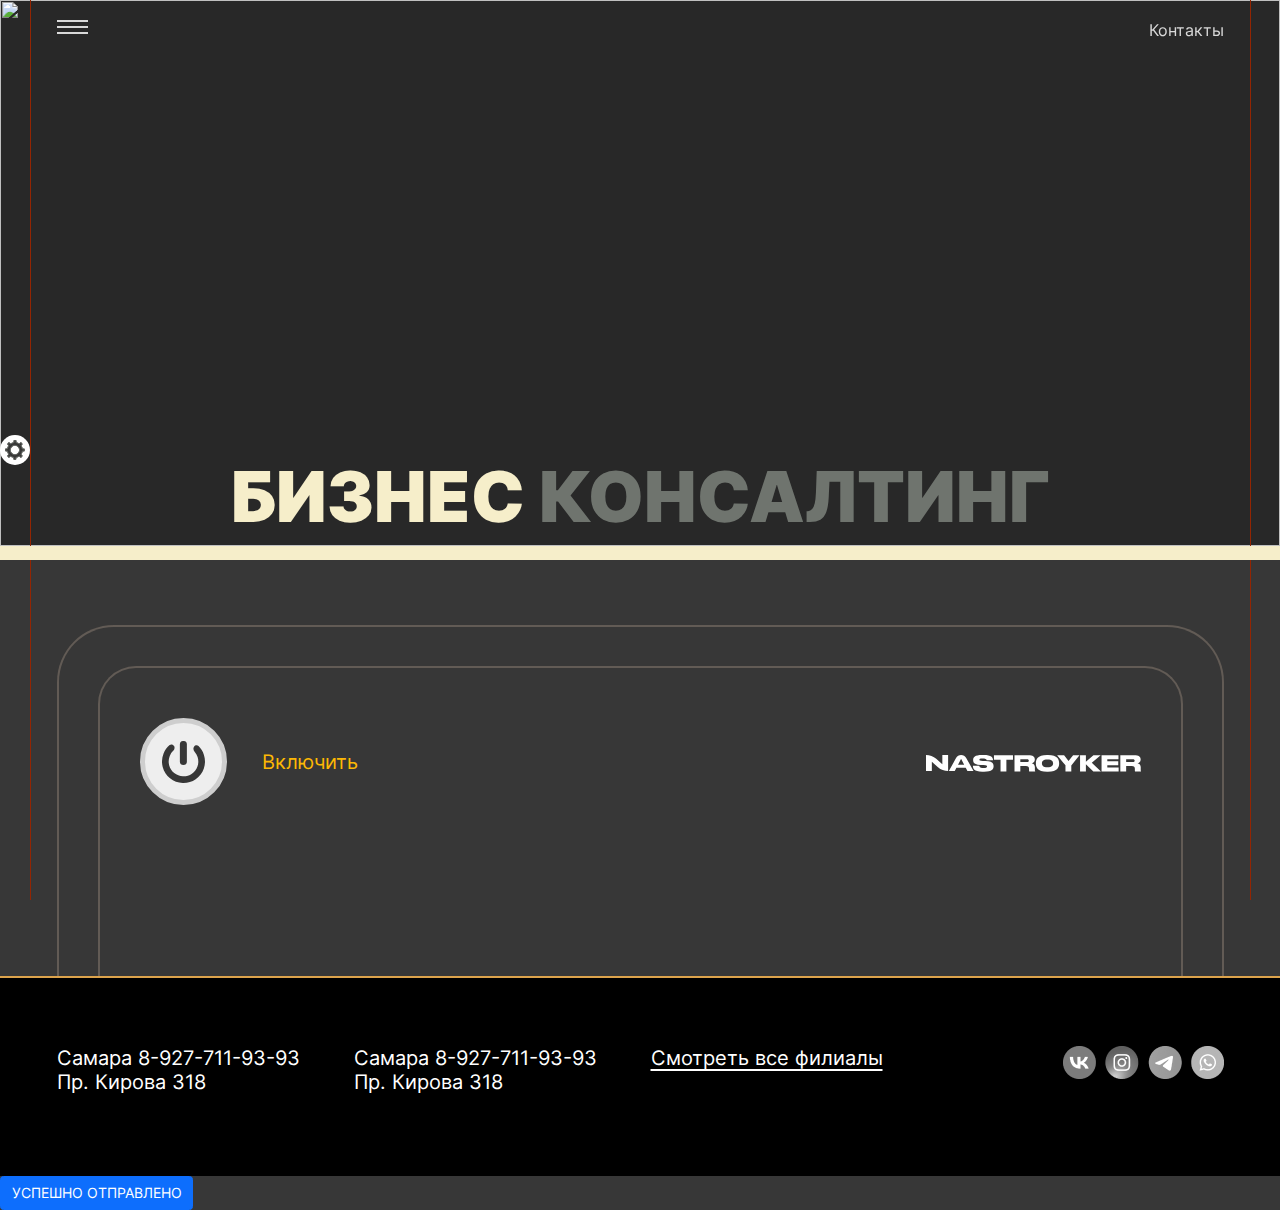
==== buisiness-consulting.html @ 57de43c5 "Add files via upload" ====
<!DOCTYPE html>
<html lang="en">
<head>
    <title>Настройкер - Бизнес консалтинг</title>
    <!-- <link rel="icon" type="image/x-icon" href="favicon.ico"> -->
    <meta charset="UTF-8">
    <meta http-equiv="X-UA-Compatible" content="ie=edge">
    <meta name="viewport" content="width=device-width, initial-scale=1.0, maximum-scale=1.0, user-scalable=0">
    <link href="css/lib/bootstrap.min.css" rel="stylesheet" integrity="sha384-EVSTQN3/azprG1Anm3QDgpJLIm9Nao0Yz1ztcQTwFspd3yD65VohhpuuCOmLASjC" crossorigin="anonymous">
    <link rel="stylesheet" href="css/main.css">
</head>
<body>


    <div id="wrapper">
        <header class="header">
            <div class="container">
                <div class="row">
                    <div class="col-6">
                        <div id="burger-btn">
                            <span></span>
                        </div>
                        <div class="burger-menu">
                            <ul>
                                <li><a href="#">Пункт 1</a></li>
                                <li><a href="#">Пункт 2</a></li>
                                <li><a href="#">Пункт 3</a></li>
                            </ul>
                        </div>
                    </div>
                    <div class="col-6">
                        <div class="overlay"></div>
                        <ul class="nav-menu">
                            <button class="btn close-menu" ><img src="img/icons/menu-close-icon.svg" alt=""></button>
                            <li><a href="#">Контакты</a></li>
                        </ul>
                    </div>
                </div>
            </div>
        </header>

        <main>

             <!-- INTERNET MARKETING -->
            <section class="sc-banner">

                <div class="banner-bg">
                    <img src="img/banner-images/bn-img-11.svg" alt="">
                </div>

                <div class="banner-title text-center">
                    <div class="container">
                        <img style="width: 27.5vw;" src="img/banner-images/bn-img-1-orange.svg" alt="">
                        <h1>БИЗНЕС <span>КОНСАЛТИНГ</span></h1>
                    </div>
                </div>
                
            </section>


        </main>

        <!-- main form  -->
        <section class="sc-main-form">
            <div class="container">
                <div class="row">
                    <div class="col-12">
                        <div class="form-box">
                            <div class="form-content">
                                <form action="" class="form-group">
                                    <div class="button-group">
                                        <button type="button" class="changingBtn active-submit" data-text="Включить" ><img src="img/icons/on-icon.svg" alt=""></button>
                                        <button class="changingBtn submit" >
                                            <img src="img/icons/ar-top-icon.svg" alt="">
                                            <span>отправить</span>
                                        </button>
                                    </div>
                                    <div class="fields">
                                        <div class="field-box">
                                            <input type="tel" class="tel__field" placeholder="Телефон контакта" required>
                                            <span class="field-error__text">Неправильно заполнено поле</span>
                                        </div>
                                        <div class="field-box">
                                            <input type="text" placeholder="Имя контакта" required>
                                        </div>
                                    </div>
                                    <div class="logo"><img src="img/logo.svg" alt=""></div>
                                </form>
                            </div>
                        </div>
                    </div>
                </div>
            </div>
        </section>

          <!-- footer  -->
          <footer class="footer">
            <div class="container">
                <div class="row">
                    <div class="col-lg-3 col-md-6">
                        <p>Самара <a href="tel:89277119393">8-927-711-93-93</a><br>
                            Пр. Кирова 318</p>
                    </div>
                    <div class="col-lg-3 col-md-6">
                        <p>Самара <a href="tel:89277119393">8-927-711-93-93</a><br>
                            Пр. Кирова 318</p>
                    </div>
                    <div class="col-lg-3 col-md-6 mt-mob">
                        <p><a class="tdu" href="#">Смотреть все филиалы</a></p>
                    </div>
                    <div class="col-lg-3 col-md-6">
                        <div class="social">
                            <a href="#"><img src="img/icons/vk.png" alt=""></a>
                            <a href="#"><img src="img/icons/insta.png" alt=""></a>
                            <a href="#"><img src="img/icons/tg.png" alt=""></a>
                            <a href="#"><img src="img/icons/whatsapp.png" alt=""></a>
                        </div>
                    </div>
                </div>
            </div>
        </footer>
        
    </div>
  
    <!-- modal  -->
    <button type="button" class="btn btn-primary" data-bs-toggle="modal" data-bs-target="#formSendModal">
        УСПЕШНО ОТПРАВЛЕНО
    </button>
    
    <!-- Modal -->
    <div class="modal form-send_modal fade" id="formSendModal" tabindex="-1" aria-labelledby="formSendModalLabel" aria-hidden="true">
        <div class="modal-dialog">
            <div class="modal-content">
                <button type="button" class="btn-close" data-bs-dismiss="modal" aria-label="Close"></button>
                <div class="send-modal-box">
                    <h3>Заявка успешно отправлена</h3>
                    <p class="fz-bigger">В скором времени наш менеджер свяжется с вами по указанному номеру телефона.</p>
                </div>
            </div>
        </div>
    </div>
    <!-- --- modal ---   -->

    <div id="helper">

        <div class="toggle-helper"></div>
    </div>

    <script src="https://code.jquery.com/jquery-3.3.1.js" integrity="sha256-2Kok7MbOyxpgUVvAk/HJ2jigOSYS2auK4Pfzbm7uH60="  crossorigin="anonymous"></script>
    <script src="js/lib/bootstrap.min.js" integrity="sha384-cVKIPhGWiC2Al4u+LWgxfKTRIcfu0JTxR+EQDz/bgldoEyl4H0zUF0QKbrJ0EcQF" crossorigin="anonymous"></script>
    <script src="js/lib/jquery.inputmask.min.js"></script>
    <script src="js/script.js"></script>
</body>
</html>
---- css/main.css ----
/* Inter-Black */
@font-face {
  font-family: "Inter";
  src: url("../../font/Inter/Inter-Black.ttf") format("truetype");
  font-weight: 900;
  font-style: normal;
}
/* Inter-Bold */
@font-face {
  font-family: "Inter";
  src: url("../../font/Inter/Inter-Bold.ttf") format("truetype");
  font-weight: 700;
  font-style: normal;
}
/* Inter-SemiBold */
@font-face {
  font-family: "Inter";
  src: url("../../font/Inter/Inter-SemiBold.ttf") format("truetype");
  font-weight: 600;
  font-style: normal;
}
/* Inter-Regular */
@font-face {
  font-family: "Inter";
  src: url("../../font/Inter/Inter-Regular.ttf") format("truetype");
  font-weight: 400;
  font-style: normal;
}
/* Montserrat-Regular */
@font-face {
  font-family: "Montserrat-Regular";
  src: url("../../font/Montserrat/Montserrat-Regular.ttf") format("truetype");
  font-weight: normal;
  font-style: normal;
}
/* Montserrat-SemiBold */
@font-face {
  font-family: "Montserrat-SemiBold";
  src: url("../../font/Montserrat/Montserrat-SemiBold.ttf") format("truetype");
  font-weight: normal;
  font-style: normal;
}
/* Golos-Bold */
@font-face {
  font-family: "Golos-Bold";
  src: url("../../font/Golos/Golos-Bold.ttf") format("truetype");
  font-weight: normal;
  font-style: normal;
}
* {
  padding: 0;
  margin: 0;
  box-sizing: border-box;
}

html {
  font-size: 14px;
}

body {
  margin: 0;
  padding: 0;
  font-family: "Inter";
  background: #373737;
}

#helper {
  width: 250px;
  height: -webkit-fit-content;
  height: -moz-fit-content;
  height: fit-content;
  background-color: #fff;
  position: fixed;
  top: 0;
  left: 0;
  bottom: 0;
  margin: auto;
  z-index: 99999;
  margin-left: -250px;
  transition: 0.5s;
  padding-top: 30px;
  padding-bottom: 30px;
  padding-left: 10px;
  padding-right: 10px;
}
#helper.show {
  margin-left: 0;
}
#helper .toggle-helper {
  position: absolute;
  width: 30px;
  height: 30px;
  border-radius: 100%;
  background-color: #fff;
  right: -30px;
  top: 0;
  bottom: 0;
  margin: auto;
  background-image: url(../../img//icons//gears.svg);
  background-size: 20px 20px;
  background-repeat: no-repeat;
  background-position: center center;
  -webkit-animation: rotating 7s linear infinite;
  cursor: pointer;
}
#helper a {
  color: #fff;
  background-color: #373737;
  display: inline-block;
  padding: 5px 10px;
  text-align: center;
  text-decoration: none;
  margin: 2px 2px;
  font-size: 12px;
  display: inline-block;
  border-radius: 5px;
}
#helper a.active {
  background-color: rgb(216, 73, 68);
}

@-webkit-keyframes rotating {
  from {
    -webkit-transform: rotate(0deg);
  }
  to {
    -webkit-transform: rotate(360deg);
  }
}
h1 {
  font-weight: 900;
  font-size: 70px;
  line-height: 85px;
  color: #F6EECA;
}
h1 span {
  color: #6F746E;
}
h1.big-title {
  font-size: 200px;
  line-height: 165px;
  color: #403C39;
}

h2 {
  font-weight: 900;
  font-size: 30px;
  line-height: 36px;
  color: #F6EECA;
}

h3 {
  font-weight: 900;
  font-size: 25px;
  line-height: 30px;
  color: #DCA34C;
  margin-bottom: 20px;
}
h3.fz-smaller {
  font-size: 20px;
  line-height: 24px;
}
h3.fz-bigger {
  font-size: 30px;
  line-height: 36px;
}

h4 {
  font-weight: 900;
  font-size: 16px;
  line-height: 19px;
  margin-bottom: 15px;
  color: #F3F3F3;
}

.custom-padding {
  padding-top: 118px;
  padding-bottom: 35px;
}

p:not(.banner-subtitle) {
  color: #FFFFFF;
  font-weight: 400;
}

p:not(.stroke--text, .fz-bigger, .banner-subtitle) {
  font-size: 16px;
  line-height: 19px;
}

p.fz-bigger:not(.stroke--text) {
  font-size: 18px;
  line-height: 22px;
}

a {
  text-decoration: underline;
}
a:hover {
  text-decoration: none;
  opacity: 0.7;
}

@media (min-width: 991px) {
  .pt-desktop-100 {
    padding-top: 100px !important;
  }
}
@media (max-width: 1600px) {
  h1.big-title {
    font-size: 11.1vw;
    line-height: normal;
  }
}
@media (max-width: 1200px) {
  h1 {
    font-size: 5vw;
    line-height: normal;
  }
  h3.fz-bigger {
    font-size: 25px;
    line-height: 30px;
  }
}
@media (max-width: 991px) {
  h3.fz-bigger {
    font-size: 20px;
    line-height: 24px;
  }
}
@media (max-width: 767px) {
  h2 {
    margin-bottom: 50px;
  }
  h4 {
    font-weight: 700;
  }
  .custom-padding {
    padding-top: 10px;
    padding-bottom: 25px;
  }
}
.stroke--text {
  width: 100%;
  margin-bottom: 0;
  text-align: center;
  font-family: "Golos-Bold";
  letter-spacing: -6px;
  font-size: 180px;
  color: #282828;
  position: relative;
  -webkit-text-stroke: 3px #6d655f;
  line-height: 86%;
  display: flex;
  justify-content: center;
}
.stroke--text.fz-bigger {
  font-size: 209.5px;
}
.stroke--text.behind__img {
  margin-bottom: -3.5%;
}
.stroke--text span {
  opacity: 0;
  -webkit-animation: shine 5s;
          animation: shine 5s;
  -webkit-animation-fill-mode: forwards;
          animation-fill-mode: forwards;
}

@-webkit-keyframes shine {
  0% {
    opacity: 1;
  }
  5% {
    opacity: 0;
  }
  10% {
    opacity: 1;
  }
  15% {
    opacity: 0;
  }
  100% {
    opacity: 1;
  }
}

@keyframes shine {
  0% {
    opacity: 1;
  }
  5% {
    opacity: 0;
  }
  10% {
    opacity: 1;
  }
  15% {
    opacity: 0;
  }
  100% {
    opacity: 1;
  }
}
@media (max-width: 1600px) {
  .stroke--text {
    font-size: 9.55vw;
  }
  .stroke--text.fz-bigger {
    font-size: 10.9vw;
  }
}
@media (max-width: 767px) {
  .stroke--text {
    -webkit-text-stroke: 1px #6d655f;
    font-size: 12.5vw;
    letter-spacing: -1px;
  }
  .stroke--text.fz-bigger {
    font-size: 14.1vw;
  }
  .stroke--text.behind__img + .img__sticked-bottom {
    bottom: -8%;
  }
}
.gears--icons {
  display: flex;
  justify-content: center;
  width: 100%;
  padding-left: 13px;
  padding-right: 13px;
  padding-top: 30px;
  padding-bottom: 30px;
}
.gears--icons img {
  max-width: 112px;
  margin: 0 5px;
  -webkit-animation: rotating 20s linear infinite;
}
.gears--icons img:nth-child(1), .gears--icons img:nth-child(3) {
  margin-top: 34px;
  max-width: 90px;
  animation-direction: reverse;
}

@-webkit-keyframes rotating {
  from {
    -webkit-transform: rotate(0deg);
  }
  to {
    -webkit-transform: rotate(360deg);
  }
}
@media (max-width: 767px) {
  .gears--icons img {
    margin: 0 4px;
    max-width: 92px;
  }
  .gears--icons img:nth-child(1), .gears--icons img:nth-child(3) {
    max-width: 74px;
  }
}
.primary--btn {
  display: inline-block;
  font-weight: 400;
  font-size: 20px;
  line-height: 24px;
  text-align: center;
  border: none;
  outline: none;
  box-shadow: none;
  color: #000000;
  background: #6F746E;
  border-radius: 5px;
  padding: 13px 26px;
  text-decoration: none;
  transition: 0.2s;
  margin-top: 20px;
}
.primary--btn:hover {
  background: #D6C9AE;
  color: #000000;
  opacity: 1;
}

.secondary--btn {
  display: inline-block;
  font-weight: 400;
  font-size: 20px;
  line-height: 24px;
  text-align: center;
  border: none;
  outline: none;
  box-shadow: none;
  color: #000000;
  background: #DCA34C;
  border-radius: 5px;
  padding: 13px 26px;
  text-decoration: none;
  transition: 0.2s;
}
.secondary--btn:hover {
  opacity: 0.7;
  color: #000000;
}

.progress--box {
  max-width: 220px;
}
.progress--box .progress--bar {
  margin-left: auto;
  margin-right: auto;
  transition: 0.5s;
}
.progress--box .progress-text {
  margin-top: 38px;
}
.progress--box .progress-text h4 {
  font-size: 18px;
  line-height: 22px;
}
.progress--box.box-bigger {
  max-width: 860px;
  width: 100%;
  display: flex;
  align-items: center;
}
.progress--box.box-bigger .progress--bar {
  flex-shrink: 0;
  margin-right: 85px;
  margin-left: 0;
}
.progress--box.box-bigger .progress-text {
  margin-top: 0;
}

@media (max-width: 991px) {
  .progress--box.box-bigger .progress--bar {
    margin-right: 54px;
  }
}
@media (max-width: 767px) {
  .progress--box {
    margin: 20px auto;
    text-align: center;
  }
  .progress--box .progress-text {
    margin-top: 30px;
  }
  .progress--box.box-bigger {
    flex-wrap: wrap;
    justify-content: center;
    margin-bottom: 0;
  }
  .progress--box.box-bigger .progress--bar {
    margin-right: 0;
  }
  .progress--box.box-bigger p {
    margin-bottom: 0;
  }
  .progress--box.box-bigger .progress-text {
    margin-top: 30px;
  }
}
.progress--bar {
  position: relative;
  display: flex;
  align-items: center;
  justify-content: center;
  width: 169px;
  height: 169px;
  border-radius: 50%;
}
.progress--bar .bar-content {
  position: relative;
  display: flex;
  align-items: center;
  justify-content: center;
  flex-direction: column;
  width: calc(100% - 50px);
  height: calc(100% - 50px);
  border-radius: 50%;
  background-color: #292929;
}
.progress--bar .bar-content::after {
  position: absolute;
  content: "";
  width: calc(100% + 44px);
  height: calc(100% + 44px);
  border-radius: 100%;
  border: 1px solid #D9D9D9;
  background-color: #373737;
}
.progress--bar .bar-content::before {
  position: absolute;
  content: "";
  width: calc(100% + 18px);
  height: calc(100% + 18px);
  border-radius: 100%;
  border: 1px solid #D9D9D9;
  background-color: #373737;
  z-index: 1;
}
.progress--bar .number {
  margin-bottom: 0;
  display: flex;
}
.progress--bar .number span {
  font-weight: 400;
  font-size: 30px;
  line-height: 36px;
  color: #DCA34C;
  z-index: 1;
  position: relative;
}
.progress--bar .svg {
  position: absolute;
  width: 100%;
  height: 100%;
  fill: #373737;
  transform: rotate(-90deg);
}
.progress--bar .circle {
  stroke: #D9D9D9;
  stroke-width: 18px;
  stroke-dasharray: 454;
  stroke-dashoffset: 454;
  -webkit-animation-duration: 2s;
          animation-duration: 2s;
  -webkit-animation-timing-function: linear;
          animation-timing-function: linear;
  -webkit-animation-fill-mode: forwards;
          animation-fill-mode: forwards;
  transition: 2s stroke-dashoffset;
}

.custom--section {
  padding-top: 20px;
  padding-bottom: 20px;
}
.custom--section h3 {
  margin-bottom: 15px;
}
.custom--section .inner-space {
  width: 100%;
  display: inline-block;
  height: 35px;
}

@media (max-width: 767px) {
  .custom--section .inner-space {
    height: 15px;
  }
}
.accordion--item {
  width: 100%;
}
.accordion--item .collapsing {
  transition-duration: 1s;
  transition-timing-function: ease;
}
.accordion--item .accordion-toggler {
  position: relative;
  transition: 0.5s;
}
.accordion--item .accordion-toggler:before {
  content: "";
  position: absolute;
  bottom: -2px;
  right: 0;
  left: 0;
  width: 0;
  margin: auto;
  height: 2px;
  background-color: #6F746E;
  transition-duration: 1.5s;
}
.accordion--item .accordion-toggler.collapsed:before {
  width: 100%;
}
.accordion--item .accordion-toggler.collapsed .toggler-icon {
  transform: rotate(0deg);
}
.accordion--item .accordion-toggler.collapsed .toggler-icon:before, .accordion--item .accordion-toggler.collapsed .toggler-icon::after {
  background: rgb(111, 116, 110);
}
.accordion--item .toggler-icon {
  position: absolute;
  width: 52px;
  height: 52px;
  transform: rotate(45deg);
  transition: 0.5s;
}
.accordion--item .toggler-icon:before {
  content: "";
  position: absolute;
  right: 0;
  top: 26px;
  width: 100%;
  height: 1px;
  background: rgb(111, 116, 110);
}
.accordion--item .toggler-icon::after {
  content: "";
  position: absolute;
  right: 26px;
  top: 0px;
  height: 100%;
  width: 1px;
  background: rgb(111, 116, 110);
}
.accordion--item .toggler-icon.top-left {
  left: 0;
}
.accordion--item .toggler-icon.top-right {
  right: 0;
}
.accordion--item .toggler-icon.top-right:before, .accordion--item .toggler-icon.top-right::after {
  background: rgb(220, 163, 76);
}
.accordion--item .toggler-icon.top-left, .accordion--item .toggler-icon.top-right {
  margin-top: 22px;
}
.accordion--item .toggler-icon.bottom-right {
  right: 29px;
  bottom: 40px;
}
.accordion--item .toggler-icon.bottom-right:before, .accordion--item .toggler-icon.bottom-right::after {
  background: rgb(220, 163, 76);
}
.accordion--item .accordion-content {
  min-height: 250px;
  border: 2px solid #6F746E;
  border-radius: 57px;
  padding: 50px 100px 110px 100px;
  overflow: hidden;
  position: relative;
  margin-bottom: 30px;
}
.accordion--item .accordion-heading {
  display: flex;
  width: 100%;
  justify-content: space-between;
  flex-wrap: wrap;
  align-items: center;
  padding: 30px 100px;
}
.accordion--item .accordion-heading h3 {
  padding-right: 20px;
}
.accordion--item .accordion-heading h3,
.accordion--item .accordion-heading p {
  margin-bottom: 0;
}
.accordion--item .custom--section .container {
  padding-left: 0;
  padding-right: 0;
}
.accordion--item .full-width-border {
  position: relative;
  margin-bottom: 30px;
}
.accordion--item .full-width-border:before {
  content: "";
  position: absolute;
  bottom: 0;
  left: 0;
  width: calc(100% + 182px);
  margin-left: -91px;
  height: 2px;
  background-color: #6F746E;
}
.accordion--item .full-parent-width {
  width: calc(100% + 188px);
  margin-left: -94px;
  max-width: initial;
}
.accordion--item .collapse {
  position: relative;
}

@media (max-width: 991px) {
  .accordion--item .accordion-heading {
    padding-top: 26px;
    padding-bottom: 26px;
    padding-left: 0;
    padding-right: 50px;
  }
  .accordion--item .accordion-heading h3 {
    margin-bottom: 0px;
  }
  .accordion--item .accordion-heading p {
    width: 100%;
    margin-top: 20px;
  }
  .accordion--item .toggler-icon {
    width: 24px;
    height: 24px;
  }
  .accordion--item .toggler-icon:before {
    top: 11px;
    height: 2px;
    background: rgb(111, 116, 110) !important;
  }
  .accordion--item .toggler-icon::after {
    width: 2px;
    right: 11px;
    background: rgb(111, 116, 110) !important;
  }
  .accordion--item .toggler-icon.top-left {
    display: none;
  }
  .accordion--item .toggler-icon.top-right {
    margin-top: 27px;
  }
  .accordion--item .accordion-toggler.collapsed {
    border-width: 1px;
  }
  .accordion--item .accordion-content {
    padding: 0px 50px 65px 50px;
  }
  .accordion--item .full-parent-width {
    width: calc(100% + 90px);
    margin-left: -45px;
  }
  .accordion--item .full-width-border:before {
    width: calc(100% + 83px);
    margin-left: -41px;
  }
}
@media (max-width: 767px) {
  .accordion--item .accordion-content {
    min-height: 150px;
    padding: 0px 0px 35px 0px;
    border: none;
    border-bottom: 1px solid #6F746E;
    border-radius: 0px;
  }
  .accordion--item .full-parent-width {
    width: 100%;
    margin-left: 0;
  }
  .accordion--item .full-width-border:before {
    display: none;
  }
  .accordion--item .toggler-icon.bottom-right {
    right: 0;
    bottom: 20px;
  }
}
.small--form {
  display: flex;
  width: 100%;
  align-items: center;
  padding-top: 20px;
}
.small--form .fields {
  flex-shrink: 0;
  position: relative;
}
.small--form .fields input {
  max-width: 275px;
  width: calc(100% - 20px);
  height: 50px;
  background: #888888;
  border: 1px solid #6F746E;
  border-radius: 5px;
  padding-left: 30px;
  padding-right: 20px;
  font-weight: 400;
  font-size: 20px;
  line-height: 24px;
  outline: none;
  color: #000000;
}
.small--form .fields input::-moz-placeholder {
  color: #000;
}
.small--form .fields input:-ms-input-placeholder {
  color: #000;
}
.small--form .fields input::placeholder {
  color: #000;
}
.small--form .fields .tel__field.field_error {
  border: 1px solid #932502;
  background: #373737;
  color: #fff;
}
.small--form .fields .tel__field.field_error + .field-error__text {
  display: inline-block;
}
.small--form .fields .tel__field.field_error::-moz-placeholder {
  color: #fff;
}
.small--form .fields .tel__field.field_error:-ms-input-placeholder {
  color: #fff;
}
.small--form .fields .tel__field.field_error::placeholder {
  color: #fff;
}
.small--form .fields .field-error__text {
  font-weight: 400;
  font-size: 9px;
  line-height: 11px;
  color: #932502;
  width: 100%;
  display: none;
  padding-left: 20px;
  position: absolute;
  bottom: -15px;
  left: 0;
}
.small--form .fields, .small--form .secondary--btn {
  margin: 10px 0;
}
.small--form .submit:disabled {
  background: #FFFFFF;
  color: #3E3E3E;
}
.small--form .secondary--btn {
  min-width: 200px;
}

@media (max-width: 1200px) {
  .small--form .secondary--btn {
    min-width: auto;
  }
}
@media (max-width: 767px) {
  .small--form {
    flex-wrap: wrap;
  }
  .small--form .fields {
    width: 100%;
  }
  .small--form .fields input {
    width: 100%;
    max-width: 100%;
  }
  .small--form .fields .tel__field.field_error + .field-error__text {
    position: relative;
    bottom: 0;
  }
  .small--form .secondary--btn {
    width: 100%;
  }
}
.graphic--img {
  display: inline-block;
  width: 100%;
}
.graphic--img img {
  width: 100%;
}

@media (max-width: 767px) {
  .graphic--img {
    overflow-x: auto;
  }
  .graphic--img .img-box {
    width: 760px;
  }
  .graphic--img img {
    width: 100%;
  }
}
.custom--bordered {
  border: 2px solid #6F746E;
  border-radius: 57px;
}

@media (max-width: 767px) {
  .custom--bordered {
    border: none;
    border-radius: 0px;
  }
}
.custom--pad {
  padding: 50px 100px 56px 100px;
}

@media (max-width: 991px) {
  .custom--pad {
    padding: 44px 50px 34px 50px;
  }
}
@media (max-width: 767px) {
  .custom--pad {
    padding: 0px 0px 15px 0px;
  }
}
#wrapper {
  position: relative;
}
#wrapper:before, #wrapper::after {
  content: "";
  position: fixed;
  top: 0;
  left: 0;
  right: 0;
  margin: auto;
  height: 100%;
  width: 1px;
  background-color: #932502;
  z-index: 1;
}
#wrapper:before {
  left: -1349px;
}
#wrapper::after {
  right: -1349px;
}

.header {
  height: 60px;
  position: fixed;
  z-index: 999;
  top: 0;
  left: 0;
  width: 100%;
  display: flex;
  align-items: center;
  transition: 0.2s;
}
.header .btn-burger {
  box-shadow: none;
  padding: 0;
}
.header.onsc {
  background: #282828;
  box-shadow: 0px 0px 15px rgba(40, 40, 40, 0.884);
}

.nav-menu {
  justify-content: flex-end;
  margin-bottom: 0;
  padding-left: 0;
  height: 100%;
  display: flex;
  list-style: none;
  align-items: center;
}
.nav-menu li {
  margin-left: 25px;
}
.nav-menu a {
  font-weight: 400;
  font-size: 16px;
  line-height: 19px;
  color: #D9D9D9;
  text-decoration: none;
}

.form-send_modal .modal-dialog {
  max-width: 900px;
}
.form-send_modal .modal-content {
  background: #373737;
  border: 2px solid #DCA34C;
  border-radius: 40px;
  padding: 77px 120px;
}
.form-send_modal .send-modal-box {
  display: inline-block;
  width: 100%;
  max-width: 360px;
}
.form-send_modal .send-modal-box h3 {
  text-transform: uppercase;
}
.form-send_modal .btn-close {
  position: absolute;
  top: 20px;
  right: 20px;
  background: none;
  position: absolute;
  width: 30px;
  height: 30px;
  transform: rotate(45deg);
  transition: 0.5s;
  opacity: 1;
}
.form-send_modal .btn-close:before {
  content: "";
  position: absolute;
  right: 0;
  top: 15px;
  width: 100%;
  height: 1px;
  background: rgb(220, 163, 76);
}
.form-send_modal .btn-close::after {
  content: "";
  position: absolute;
  right: 18px;
  top: -3px;
  height: 100%;
  width: 1px;
  background: rgb(220, 163, 76);
}

.overlay.open {
  display: block;
  position: fixed;
  z-index: 9998;
  background: #000;
  opacity: 0.5;
  top: 0;
  left: 0;
  width: 100%;
  height: 100%;
}

.burger-menu {
  display: block;
  position: fixed;
  width: 320px;
  max-width: 85%;
  height: 100%;
  top: 0;
  left: 0;
  bottom: 0;
  z-index: 9999;
  overflow: auto;
  visibility: hidden;
  opacity: 0;
  padding: 25px 18px;
  margin: 0;
  -webkit-overflow-scrolling: touch;
  background: #282828;
  transform: translateX(-100%);
  transition: all 0.5s ease;
  padding-top: 50px;
}
.burger-menu.show {
  visibility: visible;
  opacity: 1;
  transform: translateX(0);
  box-shadow: 0 15px 30px 0 rgba(0, 0, 0, 0.75);
}
.burger-menu ul {
  margin-bottom: 0;
  list-style: none;
}
.burger-menu ul li {
  width: 100%;
  padding: 10px 0;
}
.burger-menu ul a {
  color: #FFFFFF;
  text-decoration: none;
  font-weight: 400;
}

.close-menu {
  display: block;
}

#burger-btn {
  z-index: 999;
  cursor: pointer;
  height: 14px;
  width: 31px;
  overflow: visible;
  position: relative;
  z-index: 2;
}
#burger-btn span,
#burger-btn span:before,
#burger-btn span:after {
  content: "";
  background: #D9D9D9;
  display: block;
  height: 2px;
  opacity: 1;
  position: absolute;
  transition: 0.3s ease-in-out;
}
#burger-btn span:before {
  left: 0px;
  top: 6px;
  width: 31px;
}
#burger-btn span {
  right: 0px;
  top: 0;
  width: 31px;
}
#burger-btn span:after {
  left: 0px;
  top: 12px;
  width: 31px;
}
#burger-btn.close span:before {
  top: 0px;
  transform: rotate(90deg);
  width: 31px;
}
#burger-btn.close span {
  transform: rotate(-45deg);
  top: 4px;
  width: 31px;
}
#burger-btn.close span:after {
  top: 0px;
  left: 0;
  transform: rotate(90deg);
  opacity: 0;
  width: 0;
}

.close-menu {
  display: none;
  position: absolute;
  top: 10px;
  right: 10px;
  color: #000;
  padding: 0;
  box-shadow: none;
  max-width: 40px;
}
.close-menu img {
  max-width: 100%;
}

.sc-banner {
  background: #282828;
  border-bottom: 14px solid #F6EECA;
  min-height: 560px;
  display: flex;
  flex-wrap: wrap;
  padding-top: 75px;
  position: relative;
  overflow: hidden;
  z-index: 2;
}
.sc-banner p:not(.banner-subtitle, .stroke--text) {
  margin-top: 40px;
  text-align: left;
}
.sc-banner:before, .sc-banner::after {
  content: "";
  position: absolute;
  top: 0;
  left: 0;
  right: 0;
  margin: auto;
  height: 100%;
  width: 1px;
  background-color: #932502;
  z-index: 1;
}
.sc-banner:before {
  left: -1349px;
}
.sc-banner::after {
  right: -1349px;
}

.banner-box {
  text-align: center;
  width: 100%;
  margin-bottom: 20px;
  position: relative;
  z-index: 1;
}
.banner-box.square-frame {
  padding-top: 40px;
  padding-bottom: 40px;
  min-height: 356px;
  display: flex;
  flex-wrap: wrap;
  align-content: center;
  align-items: center;
}
.banner-box.square-frame:before {
  content: "";
  position: absolute;
  top: 0;
  left: 0;
  right: 0;
  margin: auto;
  max-width: 700px;
  width: 100%;
  border-radius: 22px;
  border: solid 3px #625B55;
  height: 100%;
  z-index: -1;
}
.banner-box.square-frame::after {
  content: "";
  position: absolute;
  top: 15px;
  left: 0;
  right: 0;
  margin: auto;
  display: inline-block;
  max-width: 670px;
  width: calc(100% - 30px);
  border-radius: 12px;
  border: solid 3px #625B55;
  height: calc(100% - 30px);
  z-index: -1;
}

.banner-title {
  display: flex;
  width: 100%;
  align-self: flex-end;
  text-transform: capitalize;
  position: relative;
  z-index: 2;
}
.banner-title.text-center {
  justify-content: center;
}
.banner-title.team-title h3 {
  font-size: 50px;
  line-height: 61px;
  margin-bottom: 0;
  margin-top: 10px;
}
.banner-title.team-title img {
  max-width: 307px;
  width: 100%;
}

.banner-box .prilojenie-text {
  font-weight: 900;
  font-size: 31.7916px;
  line-height: 38px;
  letter-spacing: 0.06em;
  text-transform: uppercase;
  -webkit-text-stroke: 1px #DCA34C;
  text-align: left;
  position: absolute;
  right: 0;
  top: 56px;
  left: -455px;
  margin: auto;
}

.banner-subtitle {
  font-weight: 900;
  text-transform: capitalize;
  font-size: 50px;
  line-height: 61px;
  color: #DCA34C;
  width: 100%;
  position: relative;
  z-index: 1;
}
.banner-subtitle span {
  color: #6F746E;
}

.banner-img {
  width: 100%;
  text-align: center;
  display: inline-block;
}
.banner-img img, .banner-img svg {
  max-width: 100%;
  position: relative;
}
.banner-img.img__sticked-bottom {
  display: flex;
  justify-content: center;
  align-items: flex-end;
  align-self: flex-end;
  position: absolute;
  bottom: 0;
  left: 0;
  width: 100%;
}
.banner-img.team-img {
  top: -61px;
  bottom: auto;
}

.banner-bg {
  position: absolute;
  top: 0;
  left: 0;
  width: 100%;
  height: 100%;
  text-align: center;
}
.banner-bg img {
  position: absolute;
  top: 0;
  left: 0;
  width: 100%;
  height: 100%;
  -o-object-fit: cover;
     object-fit: cover;
  -o-object-position: top;
     object-position: top;
}

.banner-bg.banner-globus {
  right: 0;
  overflow: hidden;
}

.banner-bg.banner-globus img {
  -o-object-fit: cover;
  object-fit: cover;
  left: auto;
  height: -webkit-fit-content;
  height: -moz-fit-content;
  height: auto;
  right: -1519px;
  top: -87px;
  left: 0;
  margin: auto;
}

.banner-special-img__text-box {
  position: relative;
  z-index: 1;
}
.banner-special-img__text-box .raz-logo {
  display: inline-block;
  width: 100%;
}
.banner-special-img__text-box .raz-logo img {
  max-width: 100%;
}
.banner-special-img__text-box .raz-bg img {
  max-width: 100%;
}
.banner-special-img__text-box .raz-box {
  display: block;
  position: relative;
}
.banner-special-img__text-box .raz-box p {
  font-weight: 400;
  color: #FFFFFF;
  margin: 7px 0 !important;
}
.banner-special-img__text-box .raz-box.raz-1 {
  max-width: 212px;
  left: 50px;
  margin: auto;
}
.banner-special-img__text-box .raz-box.raz-1 .raz-logo {
  margin-bottom: 7px;
}
.banner-special-img__text-box .raz-box.raz-1 span {
  font-size: 15px;
  line-height: 18px;
  color: rgba(0, 0, 0, 0);
  background: linear-gradient(-90deg, #fff 5px, rgba(0, 0, 0, 0) 0) 10px 0, linear-gradient(#fff 0 0) 0 0;
  background-size: calc(var(--n) * 1ch) 200%;
  -webkit-background-clip: padding-box, text;
  background-clip: padding-box, text;
  background-repeat: no-repeat;
  -webkit-animation: b 0.7s infinite steps(1), t calc(var(--n) * 0.1s) steps(var(--n)) forwards;
          animation: b 0.7s infinite steps(1), t calc(var(--n) * 0.1s) steps(var(--n)) forwards;
}
@-webkit-keyframes t {
  from {
    background-size: 0 200%;
  }
}
@keyframes t {
  from {
    background-size: 0 200%;
  }
}
@-webkit-keyframes b {
  50% {
    background-position: 0 -100%, 0 0;
  }
}
@keyframes b {
  50% {
    background-position: 0 -100%, 0 0;
  }
}
.banner-special-img__text-box .raz-box.raz-2 {
  max-width: 177px;
  left: 311px;
  top: 3px;
  margin: auto;
}
.banner-special-img__text-box .raz-box.raz-2 p {
  font-size: 12px;
  line-height: 15px;
  color: #ABABAB;
}
.banner-special-img__text-box .raz-box.raz-2 .raz-bg {
  position: absolute;
  top: -44px;
  left: -66px;
  z-index: -1;
  width: 314px;
}
.banner-special-img__text-box .raz-box.raz-3 {
  max-width: 212px;
  left: 70px;
  margin: auto;
  top: 61px;
}
.banner-special-img__text-box .raz-box.raz-3 p {
  font-size: 15px;
  line-height: 18px;
  color: #ABABAB;
}
.banner-special-img__text-box .raz-box.raz-3 .raz-bg {
  position: absolute;
  top: -44px;
  left: -66px;
  z-index: -1;
  width: 335px;
}
.banner-special-img__text-box .raz-box.raz-4 {
  max-width: 72px;
  top: -164px;
  margin: auto;
  left: -401px;
}
.banner-special-img__text-box .raz-box.raz-4 p {
  font-size: 11.8356px;
  line-height: 14px;
  color: #ABABAB;
}
.banner-special-img__text-box .raz-box.raz-4 .raz-bg {
  position: absolute;
  top: -44px;
  left: -21px;
  z-index: -1;
  width: 104px;
}

.sc-services {
  padding-top: 29px;
  overflow: hidden;
  position: relative;
  padding-bottom: 75px;
}
.sc-services .service-box {
  display: flex;
  width: 100%;
  justify-content: center;
  flex-wrap: wrap;
}
.sc-services .service-card {
  border-radius: 20px;
  position: relative;
  margin-bottom: 17px;
  transition: 0.2s;
  max-width: 275px;
}
.sc-services .service-card:hover {
  z-index: 1;
  transform: translate3d(0, -19px, 0px);
}
.sc-services .service-card:hover .s_card-content:before,
.sc-services .service-card:hover .s_small-oval {
  opacity: 0;
}
.sc-services .service-card.text_dark span {
  color: #625B55;
}
.sc-services .service-card.skew_content-1 .s_card-content {
  padding-left: 50px;
  padding-right: 50px;
  transform: skew(-26deg);
}
.sc-services .service-card.skew_content-2 .s_card-content {
  padding-right: 45px;
  padding-left: 45px;
  transform: skew(-22deg);
}
.sc-services .service-card.skew_content-3 {
  margin-left: 15px;
  margin-right: 15px;
}
.sc-services .service-card.skew_content-3 .s_card-content {
  padding-left: 32px;
  padding-right: 32px;
  transform: skew(-10deg);
}
.sc-services .service-card.skew_content-3 .s_card-content:before {
  transform: skew(8deg);
  left: -25px;
}
.sc-services .service-card.skew_content-3 .s_card-content .s_small-oval {
  left: -21px;
}
.sc-services .service-card.skew_content-4 .s_card-content {
  padding-left: 36px;
  padding-right: 36px;
  transform: skew(16deg);
}
.sc-services .service-card.skew_content-5 .s_card-content {
  padding-left: 40px;
  padding-right: 40px;
  transform: skew(26deg);
}
.sc-services .service-card.skew_content-6 .s_card-content {
  padding-left: 57px;
  padding-right: 57px;
  transform: skew(-28deg);
}
.sc-services .service-card.skew_content-6 .s_card-content:before {
  transform: skew(7deg);
  left: -17px;
}
.sc-services .service-card.skew_content-7 .s_card-content {
  padding-left: 44px;
  padding-right: 44px;
  transform: skew(-17deg);
}
.sc-services .service-card.skew_content-7 .s_card-content:before {
  transform: skew(3deg);
  left: -12px;
}
.sc-services .service-card.skew_content-8 .s_card-content {
  padding-left: 34px;
  padding-right: 45px;
  transform: skew(7deg);
}
.sc-services .service-card.skew_content-8 .s_card-content:before {
  transform: skew(6deg);
  left: -42px;
}
.sc-services .service-card.skew_content-9 .s_card-content {
  padding-left: 48px;
  padding-right: 48px;
  transform: skew(26deg);
}
.sc-services .service-card.skew_content-9 .s_card-content:before {
  transform: skew(-5deg);
  left: -3px;
}
.sc-services .service-card.skew_content-1 .s_card-content:before, .sc-services .service-card.skew_content-2 .s_card-content:before, .sc-services .service-card.skew_content-3 .s_card-content:before, .sc-services .service-card.skew_content-4 .s_card-content:before, .sc-services .service-card.skew_content-5 .s_card-content:before {
  height: 50px;
  top: -36px;
}
.sc-services .service-card.skew_content-1 .s_card-content .s_small-oval, .sc-services .service-card.skew_content-2 .s_card-content .s_small-oval, .sc-services .service-card.skew_content-3 .s_card-content .s_small-oval, .sc-services .service-card.skew_content-4 .s_card-content .s_small-oval, .sc-services .service-card.skew_content-5 .s_card-content .s_small-oval {
  top: -1px;
}
.sc-services .service-card.skew_content-6 .s_card-content:before, .sc-services .service-card.skew_content-7 .s_card-content:before, .sc-services .service-card.skew_content-8 .s_card-content:before, .sc-services .service-card.skew_content-9 .s_card-content:before {
  height: 220px;
  top: -199px;
}
.sc-services .service-card.skew_content-6 .s_card-content .s_small-oval, .sc-services .service-card.skew_content-7 .s_card-content .s_small-oval, .sc-services .service-card.skew_content-8 .s_card-content .s_small-oval, .sc-services .service-card.skew_content-9 .s_card-content .s_small-oval {
  top: 6px;
}
.sc-services .service-card.skew_content-6 .s_card-content .s_small-oval {
  left: 8px;
}
.sc-services .service-card.skew_content-7 .s_card-content .s_small-oval {
  left: 0px;
}
.sc-services .service-card.skew_content-8 .s_card-content .s_small-oval {
  left: -19px;
}
.sc-services .service-card.skew_content-9 .s_card-content .s_small-oval {
  left: -23px;
}
.sc-services .s_card-link {
  display: inline-block;
  width: 100%;
  height: 100%;
  position: absolute;
  top: 0;
  left: 0;
  z-index: 1;
}
.sc-services .s_card-icon {
  display: inline-block;
  width: 100%;
  text-align: center;
  opacity: 0.8;
  margin-bottom: 17px;
}
.sc-services .s_card-icon img {
  max-width: 51px;
  max-height: 57px;
  transform: scaleX(1.4);
}
.sc-services .s_small-oval {
  content: "";
  position: absolute;
  left: -7px;
  right: 0;
  margin: auto;
  width: 20px;
  height: 19px;
  background: #4E4D4F;
  border: 1px solid #9F9F9F;
  border-radius: 28px;
  z-index: -1;
}
.sc-services .s_small-oval-2 {
  display: none;
}
.sc-services .s_card-content {
  position: absolute;
  top: 0;
  left: 0;
  width: 100%;
  height: 100%;
  display: flex;
  flex-wrap: wrap;
  align-items: flex-end;
  align-content: flex-end;
  padding-top: 15px;
  padding-bottom: 15px;
}
.sc-services .s_card-content:before {
  content: "";
  position: absolute;
  left: -7px;
  right: 0;
  width: 15px;
  background: #F6EECA;
  border-radius: 16px;
  margin: auto;
  transition: 0.2s;
}
.sc-services .s_card-content span {
  font-weight: 900;
  font-size: 16px;
  line-height: 19px;
  display: inline-block;
  color: #F6EECA;
}
.sc-services .s_space-between {
  display: inline-block;
  width: 66px;
}

.sc-choose {
  padding-top: 40px;
  padding-bottom: 65px;
}
.sc-choose .primary--btn {
  min-width: 200px;
}
.sc-choose .info-text {
  display: flex;
  flex-wrap: wrap;
  width: 100%;
  height: 100%;
  padding-bottom: 60px;
}
.sc-choose .info-text .primary--btn {
  align-self: flex-end;
}

.sc-main-form {
  padding-top: 65px;
}
.sc-main-form .form-box {
  display: flex;
  flex-wrap: wrap;
  width: 100%;
  border: 2px solid #625B55;
  border-bottom: none;
  border-top-left-radius: 57px;
  border-top-right-radius: 57px;
  padding: 39px 39px 0 39px;
  transition: 0.3s;
}
.sc-main-form .form-box.form-box-active {
  border-color: #FFB900;
}
.sc-main-form .form-box.form-box-active .form-content {
  border-color: #FFB900;
}
.sc-main-form .form-content {
  padding-top: 50px;
  padding-left: 40px;
  padding-right: 40px;
  min-height: 310px;
  border: 2px solid #625B55;
  border-bottom: none;
  border-top-left-radius: 38px;
  border-top-right-radius: 38px;
  width: 100%;
  transition: 0.1s;
}
.sc-main-form .changingBtn {
  width: 87px;
  height: 87px;
  border-radius: 100%;
  background: #EEEEEE;
  border: 5px solid #CECECE;
  position: absolute;
  top: 0;
  left: 0;
  transition: 0.3s;
}
.sc-main-form .changingBtn:hover {
  opacity: 0.7;
}
.sc-main-form .changingBtn.active-submit {
  z-index: 1;
  transform: scale(1);
}
.sc-main-form .changingBtn.active-submit:before {
  content: attr(data-text);
  font-weight: 400;
  font-size: 20px;
  line-height: 24px;
  position: absolute;
  color: #FDB804;
  left: 117px;
  top: 0;
  bottom: 0;
  display: flex;
  align-items: center;
}
.sc-main-form .changingBtn.submit {
  transform: scale(0);
}
.sc-main-form .changingBtn.submit:before {
  content: "";
  position: absolute;
  top: -13px;
  left: -13px;
  width: 102px;
  height: 102px;
  border-radius: 100%;
  z-index: -1;
  background-image: url(../img/icons/oval-gradient.svg);
  background-size: cover;
  background-repeat: no-repeat;
}
.sc-main-form .changingBtn img {
  max-width: 100%;
}
.sc-main-form .changingBtn span {
  font-weight: 400;
  font-size: 10px;
  line-height: 12px;
  color: #0D0D0D;
}
.sc-main-form .fields-visible .changingBtn.active-submit {
  transform: scale(0);
}
.sc-main-form .fields-visible .changingBtn.submit {
  transform: scale(1);
  z-index: 2;
}
.sc-main-form .fields-visible .fields {
  visibility: visible;
  transform: scale(1);
}
.sc-main-form .form-group {
  display: flex;
  width: 100%;
  align-items: center;
}
.sc-main-form .button-group {
  position: relative;
  display: inline-block;
  width: 87px;
  height: 87px;
  flex-shrink: 0;
  margin-right: 30px;
}
.sc-main-form .fields {
  display: flex;
  flex-wrap: wrap;
  visibility: hidden;
  transform: scale(0);
  transition: 0.3s;
}
.sc-main-form .fields input {
  background: #D9D9D9;
  border-radius: 6px;
  width: 100%;
  height: 35px;
  padding-left: 20px;
  padding-right: 20px;
  border: none;
  outline: none;
  font-weight: 400;
  font-size: 12px;
  line-height: 15px;
  color: rgba(55, 55, 55, 0.6);
  position: relative;
}
.sc-main-form .fields .tel__field.field_error {
  border: 1px solid #932502;
  background: #373737;
  color: #fff;
}
.sc-main-form .fields .tel__field.field_error + .field-error__text {
  display: inline-block;
}
.sc-main-form .fields .tel__field.field_error::-moz-placeholder {
  color: #fff;
}
.sc-main-form .fields .tel__field.field_error:-ms-input-placeholder {
  color: #fff;
}
.sc-main-form .fields .tel__field.field_error::placeholder {
  color: #fff;
}
.sc-main-form .fields .field-error__text {
  font-weight: 400;
  font-size: 9px;
  line-height: 11px;
  color: #932502;
  width: 100%;
  display: none;
  padding-left: 20px;
  position: absolute;
  bottom: -15px;
  left: 0;
}
.sc-main-form .field-box {
  display: inline-block;
  width: 185px;
  margin-right: 35px;
  position: relative;
}
.sc-main-form .logo {
  margin-left: auto;
  max-width: 215px;
}
.sc-main-form .logo img {
  max-width: 100%;
}

.sc-how-save {
  padding-top: 30px;
}
.sc-how-save .save-block {
  padding-top: 30px;
  padding-bottom: 20px;
}

.sc-info-text h4 {
  color: #DCA34C;
}
.sc-info-text .text-info {
  padding-bottom: 24px;
}
.sc-info-text .gears--icons {
  padding-top: 10px;
}
.sc-info-text .gears--icons img {
  max-width: 73px;
}
.sc-info-text .gears--icons img:nth-child(1), .sc-info-text .gears--icons img:nth-child(3) {
  max-width: 59px;
}

.sc-zigzag-info .img-box {
  width: 100%;
  text-align: center;
}
.sc-zigzag-info .img-box img {
  max-width: 100%;
}
.sc-zigzag-info .info-text {
  max-width: 480px;
  display: inline-block;
  width: 100%;
}

.footer {
  background: #000000;
  border-top: 2px solid #DCA34C;
  padding-top: 40px;
  padding-bottom: 40px;
  min-height: 200px;
  display: flex;
  width: 100%;
  align-items: center;
  z-index: 2;
  position: relative;
}
.footer p {
  font-size: 20px;
  line-height: 24px;
}
.footer p a {
  color: #fff;
  text-decoration: none;
}
.footer p:hover .tdu {
  text-decoration: none;
}
.footer .tdu {
  text-decoration: underline;
  text-underline-position: under;
}
.footer .social {
  display: flex;
  justify-content: flex-end;
}
.footer .social a {
  display: inline-block;
  margin-left: 9px;
}

.sc-clients {
  padding-bottom: 40px;
}
.sc-clients .client-box {
  display: inline-block;
  width: 100%;
  max-width: 280px;
  background-color: #fff;
  border-radius: 6px;
  min-height: 242px;
  padding: 45px 45px 64px 38px;
}
.sc-clients .client-box.grey-bg {
  background: linear-gradient(0deg, #5B5A5F, #5B5A5F), #5B5B5B;
}
.sc-clients .client-box.orange-bg {
  background: linear-gradient(0deg, #DCA34C, #DCA34C), #5B5B5B;
}
.sc-clients .client-box.orange-bg .client-website a {
  background: #625B55;
  color: #fff;
}
.sc-clients .client-box.orange-bg .client-website span {
  color: #625B55;
}
.sc-clients .client-box.darker-white-bg {
  background: linear-gradient(0deg, #FBEDD0, #FBEDD0), #5B5B5B;
}
.sc-clients .client-box.darker-white-bg .client-website span {
  color: #323232;
}
.sc-clients .client-box.darker-white-bg ul li {
  color: #000000;
}
.sc-clients .client-box.darker-grey-bg {
  background: linear-gradient(0deg, #625B55, #625B55), #5B5B5B;
}
.sc-clients .client-box.darker-grey-bg .client-website a {
  background: #FBEDD0;
}
.sc-clients .client-box.darker-grey-bg .client-website span {
  color: #fff;
}
.sc-clients .client-box .client-logo {
  margin-bottom: 17px;
}
.sc-clients .client-box ul {
  list-style: none;
  padding-left: 0;
  margin-bottom: 0;
  padding-top: 17px;
  font-family: "Montserrat-Regular";
}
.sc-clients .client-box ul li {
  display: flex;
  width: 100%;
  justify-content: space-between;
  font-size: 10px;
  line-height: 12px;
  color: #f5f5f5;
  margin-bottom: 15px;
}
.sc-clients .client-box ul span {
  font-family: "Montserrat-SemiBold";
  font-size: 25px;
  line-height: 23px;
  color: #000000;
  padding-left: 19px;
}
.sc-clients .client-box .client-website {
  display: flex;
  padding-top: 15px;
  justify-content: space-between;
}
.sc-clients .client-box .client-website span {
  font-weight: 400;
  font-size: 12px;
  line-height: 15px;
  color: #DCA34C;
  max-width: 90px;
  padding-right: 5px;
}
.sc-clients .client-box .client-website a {
  display: inline-block;
  background: #DCA34C;
  border-radius: 3px;
  padding: 6px 11px;
  text-align: center;
  border: none;
  outline: none;
  text-decoration: none;
  color: #000;
  font-weight: 400;
  font-size: 12px;
  line-height: 15px;
}
.sc-clients .my-swiper {
  padding-top: 61px;
}
.sc-clients .my-swiper .swiper-button-next,
.sc-clients .my-swiper .swiper-button-prev {
  top: 0;
  right: 0;
  left: auto;
  width: 31px;
  height: 31px;
  margin: 0;
  border: 1px solid #6F746E;
}
.sc-clients .my-swiper .swiper-button-next:before, .sc-clients .my-swiper .swiper-button-next::after,
.sc-clients .my-swiper .swiper-button-prev:before,
.sc-clients .my-swiper .swiper-button-prev::after {
  font-size: 14px;
  color: #6F746E;
}
.sc-clients .my-swiper .swiper-button-next:hover,
.sc-clients .my-swiper .swiper-button-prev:hover {
  opacity: 0.5;
}
.sc-clients .my-swiper .swiper-button-prev {
  right: 41px;
}

.sc-website-details {
  padding-bottom: 40px;
}
.sc-website-details .detail-title {
  font-weight: 900;
  font-size: 16px;
  line-height: 19px;
  color: #DCA34C;
  display: flex;
  align-items: center;
  margin-bottom: 15px;
}
.sc-website-details .detail-title img {
  margin-right: 10px;
  flex-shrink: 0;
}
.sc-website-details .detail-list {
  margin-left: 20px;
  display: flex;
  padding-left: 0;
  margin-bottom: 0;
  flex-wrap: wrap;
  list-style: none;
  justify-content: space-between;
  max-width: 374px;
}
.sc-website-details .detail-list li {
  display: flex;
  width: 69px;
  margin: 20px 13px;
  display: flex;
  justify-content: center;
}
.sc-website-details .detail-list li:hover img {
  transform: scale(1.2);
}
.sc-website-details .detail-list li img {
  max-width: 100%;
  transition: 0.2s;
}

.sc-work-plan {
  padding-bottom: 60px;
}
.sc-work-plan .plan-box {
  padding-top: 50px;
}
.sc-work-plan .single-plan h4 {
  font-weight: 700;
}
.sc-work-plan .single-plan .icon-box {
  width: 59px;
  height: 59px;
  position: relative;
  margin-bottom: 30px;
  margin-left: auto;
  margin-right: auto;
}
.sc-work-plan .single-plan .icon-box img {
  transform-box: fill-box;
  transform-origin: center;
  -webkit-animation: gearRotate linear infinite;
}
.sc-work-plan .single-plan .icon-box img.rot-1 {
  animation-direction: reverse;
  -webkit-animation-duration: 20s;
          animation-duration: 20s;
}
.sc-work-plan .single-plan .icon-box img.rot-2 {
  animation-direction: reverse;
  -webkit-animation-duration: 15s;
          animation-duration: 15s;
}
.sc-work-plan .single-plan .icon-box img.rot-3 {
  -webkit-animation-duration: 10s;
          animation-duration: 10s;
}
.sc-work-plan .single-plan .icon-box img.rot-4 {
  animation-direction: reverse;
  -webkit-animation-duration: 5s;
          animation-duration: 5s;
}
.sc-work-plan .single-plan .icon-box span {
  font-weight: 900;
  font-size: 16px;
  line-height: 19px;
  position: absolute;
  color: #DCA34C;
  top: 0;
  right: 0;
  left: 0;
  bottom: 0;
  width: 100%;
  height: 100%;
  display: flex;
  align-items: center;
  justify-content: center;
}
.sc-work-plan .rot-2 {
  animation-direction: reverse;
}
@-webkit-keyframes gearRotate {
  from {
    -webkit-transform: rotate(0deg);
  }
  to {
    -webkit-transform: rotate(360deg);
  }
}

.sc-marketing-base-services h3, .sc-marketing-base-services h2 {
  margin-bottom: 30px;
}
.sc-marketing-base-services p span {
  font-size: 30px;
}

.sc-rate-table {
  padding-top: 186px;
}
.sc-rate-table .table-box {
  border: 2px solid #6F746E;
  border-radius: 57px;
  padding-top: 79px;
}
.sc-rate-table .table-box h3.fz-smaller {
  color: #fff;
}
.sc-rate-table .table-box h5 {
  font-weight: 400;
  font-size: 20px;
  line-height: 24px;
  color: #DCA34C;
}
.sc-rate-table .table-box .plus {
  display: flex;
  justify-content: center;
  margin-top: 25px;
}
.sc-rate-table table {
  width: 100%;
}
.sc-rate-table table thead th {
  width: 203px;
  text-align: center;
  padding-bottom: 14px;
  padding-left: 20px;
  padding-right: 20px;
}
.sc-rate-table table thead th:first-child {
  width: 570px;
  padding-left: 100px;
  text-align: left;
}
.sc-rate-table table tbody tr td:first-child {
  padding-left: 100px;
  padding-top: 29px;
  padding-bottom: 20px;
  text-align: left;
  padding-right: 35px;
}
.sc-rate-table table tbody tr td:last-child {
  border-right: none;
}
.sc-rate-table table tbody tr td {
  vertical-align: top;
  height: 139px;
  padding: 20px;
  text-align: center;
  border-right: 2px solid #6F746E;
}
.sc-rate-table table tbody tr:last-child {
  border-bottom: none;
}
.sc-rate-table table tbody tr:last-child td {
  height: 231px;
}
.sc-rate-table table tr {
  border-bottom: 2px solid #6F746E;
}

.sc-office-nets .logo {
  margin-bottom: 29px;
  max-width: 312px;
}
.sc-office-nets .logo img {
  max-width: 100%;
}
.sc-office-nets .tel-info {
  margin-bottom: 20px;
}
.sc-office-nets .tel-info p {
  margin-bottom: 0;
}
.sc-office-nets .tel-info p a {
  font-size: 20px;
  line-height: 32px;
  color: #FFFFFF;
  text-decoration: none;
}
.sc-office-nets h2 {
  font-weight: 800;
  margin-top: 40px;
  margin-bottom: 30px;
}
.sc-office-nets .location-img {
  margin-left: auto;
  max-width: 522px;
  padding: 26px 26px;
  border: 2px solid #6F746E;
  border-radius: 57px;
}
.sc-office-nets .location-img img {
  max-width: 100%;
  border: 2px solid #6F746E;
  border-radius: 40px;
}

@media (min-width: 1440px) {
  .banner-bg.banner-globus img {
    width: 1233px;
  }
}
@media (min-width: 1200px) {
  .container, .container-lg, .container-md, .container-sm, .container-xl, .container-xxl {
    max-width: 1188px;
  }
  .banner-box.square-frame {
    margin-bottom: 130px;
  }
}
@media (min-width: 767px) {
  .sc-rate-table .table-box {
    padding-left: 0;
    padding-right: 0;
  }
  .sc-marketing-base-services h2 {
    font-size: 20px;
    line-height: 24px;
  }
}
@media (max-width: 1440px) {
  #wrapper:before, .sc-banner:before {
    left: -1220px;
  }
  #wrapper::after, .sc-banner::after {
    right: -1220px;
  }
  .banner-bg.banner-globus img {
    width: 96%;
    right: -86%;
    top: -53px;
  }
}
@media (max-width: 1200px) {
  #wrapper:before, .sc-banner:before {
    left: 10px;
    right: auto;
  }
  #wrapper::after, .sc-banner::after {
    left: auto;
    right: 10px;
  }
  .banner-subtitle {
    font-size: 4.72vw;
    line-height: normal;
  }
  .banner-box .prilojenie-text {
    font-size: 22.7916px;
    line-height: 28px;
    left: -347px;
  }
  .sc-services .service-card {
    max-width: 170px;
  }
  .sc-services .service-card svg {
    max-width: 100%;
    max-height: 96px;
  }
  .sc-services .service-card.skew_content-3 {
    margin-left: 0;
    margin-right: 0;
  }
  .sc-services .service-card.skew_content-6 {
    left: -20px;
  }
  .sc-services .service-card.skew_content-9 {
    right: -26px;
  }
  .sc-services .s_card-content {
    padding-left: 38px !important;
    padding-right: 43px !important;
  }
  .sc-services .s_card-content span {
    font-size: 9px;
    line-height: 11px;
  }
  .sc-services .s_card-icon {
    margin-bottom: 9px;
  }
  .sc-services .s_card-icon img {
    max-width: 29px;
    max-height: 28px;
  }
  .sc-services .s_space-between {
    width: 64px;
  }
  .sc-main-form .fields input {
    margin-right: 20px;
  }
  .sc-website-details .detail-list {
    margin-left: 0;
  }
}
@media (max-width: 991px) {
  .sc-banner {
    min-height: 365px;
  }
  .banner-subtitle {
    margin-bottom: 10px;
  }
  .banner-box.square-frame {
    padding-top: 30px;
    min-height: auto;
  }
  .banner-box.square-frame:before {
    width: 85%;
    height: 100%;
    border-radius: 15px;
    border-width: 1px;
  }
  .banner-box.square-frame::after {
    width: calc(85% - 10px);
    height: calc(100% - 10px);
    top: 5px;
    border-radius: 12px;
    border-width: 1px;
  }
  .banner-box .prilojenie-text {
    font-size: 18.7916px;
    line-height: 23px;
    left: -266px;
    top: 31px;
  }
  .banner-special-img__text-box .raz-box.raz-1 {
    left: 85px;
  }
  .banner-special-img__text-box .raz-box.raz-2 {
    max-width: 177px;
    left: auto;
    margin-left: auto;
    margin-right: 0;
    top: 26px;
    right: 50px;
  }
  .banner-special-img__text-box .raz-box.raz-2 .raz-bg {
    width: 275px;
    top: -42px;
    left: -48px;
  }
  .banner-special-img__text-box .raz-box.raz-3 .raz-bg {
    top: -34px;
    left: -58px;
  }
  .banner-special-img__text-box .raz-box.raz-4 {
    left: 20px;
    right: 0;
    margin-left: 0;
  }
  .sc-services .service-card {
    max-width: 139px;
  }
  .sc-services .s_card-content {
    padding-left: 26px !important;
    padding-right: 26px !important;
  }
  .sc-services .s_card-content:before {
    width: 10px;
  }
  .sc-main-form .fields input {
    margin: 5px 0;
  }
  .footer .social {
    justify-content: flex-start;
  }
  .footer .social a {
    margin-left: 0;
    margin-right: 9px;
  }
  .sc-rate-table table thead th:first-child {
    padding-left: 39px;
    width: 325px;
  }
  .sc-rate-table table tbody tr td:first-child {
    padding-left: 39px;
    padding-right: 20px;
  }
  .sc-office-nets .location-img {
    margin-top: 20px;
    max-width: 100%;
    padding: 13px 13px;
    border-radius: 30px;
  }
  .sc-office-nets .location-img img {
    width: 100%;
    border-radius: 25px;
  }
}
@media (max-width: 767px) {
  .form-send_modal .modal-dialog {
    margin: 20px 0.5rem;
  }
  .form-send_modal .modal-content {
    padding: 60px 40px;
    min-height: 83vh;
  }
  .form-send_modal .send-modal-box h3 {
    font-size: 20px;
    line-height: 24px;
  }
  .form-send_modal .send-modal-box p {
    font-size: 14px;
    line-height: 17px;
  }
  #wrapper:before, .sc-banner:before {
    left: 7px;
  }
  #wrapper::after, .sc-banner::after {
    right: 7px;
  }
  .sc-banner {
    padding-top: 60px;
    padding-bottom: 10px;
    border-bottom-width: 11px;
  }
  .sc-banner p:not(.banner-subtitle) {
    margin-top: 25px;
  }
  .banner-img img, .banner-img svg {
    max-height: 189px;
  }
  .banner-img.mob__img-smaller {
    max-width: 53vw;
  }
  .banner-img.mob__img-cropped {
    width: 200%;
    margin-left: -48%;
  }
  .banner-img.team-img {
    top: auto;
    bottom: 0;
  }
  .banner-img.team-img img {
    max-height: 347px;
  }
  .banner-title.mob__title-bigger h1 {
    font-size: 30px;
    line-height: 36px;
  }
  .banner-title.team-title img {
    max-width: 180px;
  }
  .banner-title.team-title h3 {
    font-size: 20px;
    line-height: 24px;
  }
  .banner-subtitle.mob__fz-bigger {
    font-size: 7.3vw;
    margin-bottom: 5px;
  }
  .banner-box .prilojenie-text {
    font-size: 11.7916px;
    line-height: 17px;
    left: -176px;
    top: 19px;
    -webkit-text-stroke: 0.5px #DCA34C;
  }
  .banner-special-img__text-box .banner-special-img__text-box {
    position: absolute;
    bottom: 40px;
    margin: auto;
    right: 0;
    left: 0;
  }
  .banner-special-img__text-box .raz-box.raz-1 {
    left: auto;
    right: 30px;
    margin-right: 0;
    max-width: 102px;
  }
  .banner-special-img__text-box .raz-box.raz-1 .raz-logo {
    margin-bottom: 0;
  }
  .banner-special-img__text-box .raz-box.raz-1 span {
    font-size: 9px;
    line-height: 11px;
    color: #fff;
    -webkit-animation: none;
            animation: none;
    display: block;
    margin-bottom: -18px;
  }
  .banner-special-img__text-box .raz-box.raz-2 {
    display: none;
  }
  .banner-special-img__text-box .raz-box.raz-3 {
    max-width: 127px;
    padding-left: 10px;
    padding-right: 5px;
    left: auto;
    right: 0;
    margin-right: 30px;
    top: 41px;
  }
  .banner-special-img__text-box .raz-box.raz-3 p {
    font-size: 8px;
    line-height: 10px;
  }
  .banner-special-img__text-box .raz-box.raz-3 .raz-bg {
    width: 148px;
    top: -8px;
    left: -6px;
  }
  .banner-special-img__text-box .raz-box.raz-4 {
    max-width: 31px;
    left: 10px;
    right: auto;
    margin-right: 30px;
    top: -56px;
  }
  .banner-special-img__text-box .raz-box.raz-4 p {
    font-size: 5.2552px;
    line-height: 6px;
  }
  .banner-special-img__text-box .raz-box.raz-4 .raz-bg {
    width: 46px;
    top: -12px;
    left: -8px;
  }
  .sc-services {
    padding-top: 27px;
    padding-bottom: 35px;
  }
  .sc-services .service-box {
    justify-content: space-between;
  }
  .sc-services .service-card {
    padding-top: 30px;
    padding-bottom: 18px;
    padding-left: 15px;
    padding-right: 15px;
    right: 0 !important;
    left: 0 !important;
    margin-bottom: 27px;
    max-width: 100%;
    width: calc(50% - 5px);
    border-radius: 11px;
    min-height: 140px;
    position: relative;
  }
  .sc-services .service-card:hover {
    transform: none;
    opacity: 0.7;
  }
  .sc-services .service-card.skew_content-1 {
    background: #5B5A5F;
  }
  .sc-services .service-card.skew_content-2 {
    background: #DCA34C;
  }
  .sc-services .service-card.skew_content-3 {
    background: #6F746E;
  }
  .sc-services .service-card.skew_content-4 {
    background: #D6C9AE;
  }
  .sc-services .service-card.skew_content-5 {
    background: #625B55;
  }
  .sc-services .service-card.skew_content-6 {
    background: #6F746E;
  }
  .sc-services .service-card.skew_content-7 {
    background: #D6C9AE;
  }
  .sc-services .service-card.skew_content-7 .s_card-content span {
    color: #625B55;
  }
  .sc-services .service-card.skew_content-8 {
    background: #DCA34C;
  }
  .sc-services .service-card.skew_content-9 {
    background: #5B5A5F;
    width: 100%;
    padding-top: 15px;
    margin-bottom: 0;
  }
  .sc-services .service-card.skew_content-9 .s_card-content {
    justify-content: center;
  }
  .sc-services .service-card.skew_content-9 .s_card-content .s_small-oval {
    left: 23% !important;
    right: auto !important;
    transform: translateX(-50%);
    margin-top: 15px;
  }
  .sc-services .service-card.skew_content-9 .s_card-content .s_small-oval-2 {
    left: 77% !important;
    right: auto !important;
    transform: translateX(-50%);
    margin-top: 15px;
    display: inline-block;
  }
  .sc-services .service-card.skew_content-9:before {
    left: 23.4%;
    right: auto;
  }
  .sc-services .service-card.skew_content-9::after {
    content: "";
    position: absolute;
    top: -27px;
    right: 23.4%;
    background: #F6EECA;
    border-bottom-left-radius: 16px;
    border-bottom-right-radius: 16px;
    z-index: 2;
    width: 11px;
    height: 48px;
  }
  .sc-services .service-card:before {
    content: "";
    position: absolute;
    top: -27px;
    left: 0;
    right: 0;
    margin: auto;
    background: #F6EECA;
    border-bottom-left-radius: 16px;
    border-bottom-right-radius: 16px;
    z-index: 2;
    width: 11px;
    height: 48px;
  }
  .sc-services .s_card-bg {
    display: none;
  }
  .sc-services .s_card-content {
    position: relative;
    transform: none !important;
    padding: 0px !important;
  }
  .sc-services .s_card-content:before {
    display: none;
  }
  .sc-services .s_card-content .s_small-oval {
    width: 17px;
    height: 17px;
    z-index: 1;
    right: 0 !important;
    left: 0 !important;
    top: -21px !important;
  }
  .sc-services .s_card-content span {
    font-size: 14px;
    line-height: 17px;
  }
  .sc-services .s_card-icon {
    margin-bottom: 10px;
  }
  .sc-services .s_card-icon img {
    max-width: 100%;
    max-height: 70px;
    transform: none;
  }
  .sc-services .s_space-between {
    display: none;
  }
  .sc-choose {
    padding-bottom: 0;
  }
  .sc-choose .primary--btn {
    min-width: 224px;
  }
  .sc-main-form {
    padding-top: 10px;
  }
  .sc-main-form .form-box {
    padding: 16px 16px 0px 16px;
  }
  .sc-main-form .form-content {
    padding-top: 40px;
    padding-left: 29px;
    padding-right: 29px;
    padding-bottom: 21px;
  }
  .sc-main-form .button-group {
    margin-right: auto;
    margin-left: auto;
    width: 100%;
    text-align: center;
  }
  .sc-main-form .changingBtn {
    right: 0;
    margin: auto;
  }
  .sc-main-form .changingBtn.active-submit:before {
    width: 200px;
    left: -79%;
    display: inline-block;
    right: 0;
    top: auto;
    bottom: -42px;
    font-weight: 600;
    margin: auto;
    text-align: center;
  }
  .sc-main-form .logo {
    order: 2;
    margin-right: auto;
    margin-top: 45px;
  }
  .sc-main-form .fields {
    margin-top: 30px;
    order: 3;
  }
  .sc-main-form .fields input {
    margin-right: 0;
    width: 100%;
    margin-bottom: 0;
  }
  .sc-main-form .fields .tel__field.field_error + .field-error__text {
    position: relative;
    bottom: 0;
  }
  .sc-main-form .field-box {
    width: 100%;
    margin-right: 0;
    margin-bottom: 10px;
  }
  .sc-main-form .form-group {
    flex-wrap: wrap;
  }
  .sc-zigzag-info .info-text h3 {
    border: 1px solid #F6EECA;
    border-radius: 15px;
    padding: 10px 16px;
    color: #F6EECA;
    margin-bottom: 30px;
  }
  .footer .mt-mob {
    padding-top: 156px;
  }
  .footer p {
    margin-bottom: 40px;
    font-size: 16px;
    line-height: 19px;
  }
  .footer .social {
    justify-content: center;
  }
  .footer .social a {
    margin-left: 0;
    margin-right: 9px;
  }
  .sc-clients {
    padding-top: 20px;
    padding-bottom: 20px;
  }
  .sc-clients .swiper-slide {
    max-width: 280px;
  }
  .sc-clients .my-swiper {
    padding-top: 0;
    padding-bottom: 38px;
  }
  .sc-clients .my-swiper .swiper-button-next {
    overflow: visible;
    right: -30px !important;
  }
  .sc-clients .my-swiper .swiper-button-next:before {
    transform: rotate(180deg);
    right: -5px;
  }
  .sc-clients .my-swiper .swiper-button-prev {
    left: -30px !important;
  }
  .sc-clients .my-swiper .swiper-button-prev:before {
    left: -5px;
  }
  .sc-clients .my-swiper .swiper-button-next,
.sc-clients .my-swiper .swiper-button-prev {
    top: auto;
    bottom: 10px;
    left: 0;
    margin: auto;
    border: none;
    width: 30px;
    height: 2px;
    background-color: #484849;
  }
  .sc-clients .my-swiper .swiper-button-next:hover,
.sc-clients .my-swiper .swiper-button-prev:hover {
    opacity: 1;
    background-color: #DCA34C;
  }
  .sc-clients .my-swiper .swiper-button-next:hover:before,
.sc-clients .my-swiper .swiper-button-prev:hover:before {
    border-right-color: #DCA34C;
  }
  .sc-clients .my-swiper .swiper-button-next::after,
.sc-clients .my-swiper .swiper-button-prev::after {
    display: none;
  }
  .sc-clients .my-swiper .swiper-button-next:before,
.sc-clients .my-swiper .swiper-button-prev:before {
    content: "";
    position: absolute;
    bottom: -4px;
    width: 0;
    height: 0;
    border-top: 5px solid transparent;
    border-bottom: 5px solid transparent;
    border-right: 8px solid #484849;
  }
  .sc-info-text .text-info {
    border-bottom: 1px solid #6F746E;
    padding-bottom: 0;
    margin-bottom: 20px;
  }
  .sc-info-text .text-info.last {
    border-bottom: none;
  }
  .sc-website-details .detail-title {
    margin-bottom: 30px;
    font-weight: 700;
  }
  .sc-website-details .detail-list {
    margin-bottom: 60px;
  }
  .sc-website-details .detail-list li {
    margin: 6px 13px;
  }
  .sc-work-plan {
    padding-bottom: 20px;
  }
  .sc-work-plan .plan-box {
    padding-top: 0;
  }
  .sc-work-plan .last .single-plan {
    margin-bottom: 0;
  }
  .sc-work-plan .single-plan {
    margin-bottom: 60px;
  }
  .sc-work-plan .single-plan .icon-box {
    margin-left: 0;
    margin-bottom: 0;
    margin-right: 34px;
  }
  .sc-work-plan .single-plan h4 {
    margin-bottom: 0;
  }
  .sc-work-plan .plan-head {
    padding-right: 15px;
    display: flex;
    align-items: center;
    margin-bottom: 30px;
  }
  .sc-how-save .save-block {
    padding-top: 0;
  }
  .sc-marketing-base-services h2 {
    border: 1px solid #F6EECA;
    border-radius: 15px;
    text-align: center;
    padding: 10px 16px;
  }
  .sc-rate-table {
    padding-top: 10px;
  }
  .sc-rate-table .table-box {
    overflow: auto;
    padding-top: 27px;
    border: none;
    border-radius: 0px;
    padding-bottom: 20px;
  }
  .sc-rate-table .table-box h5 {
    font-size: 18px;
    line-height: 22px;
  }
  .sc-rate-table .table-box .plus {
    margin-top: 0;
    align-items: center;
    height: 100%;
  }
  .sc-rate-table .table-box .plus img {
    max-width: 37px;
  }
  .sc-rate-table table {
    width: 547px;
    border-bottom: 2px solid #6F746E;
  }
  .sc-rate-table table h3.fz-smaller {
    font-size: 16px;
    line-height: 19px;
  }
  .sc-rate-table table p {
    font-size: 14px;
    margin-bottom: 0;
    line-height: 17px;
  }
  .sc-rate-table table thead th:first-child {
    padding-left: 0;
  }
  .sc-rate-table table thead th {
    padding-left: 5px;
    padding-right: 5px;
  }
  .sc-rate-table table tbody tr td:first-child {
    padding-left: 0;
    padding-top: 10px;
    padding-bottom: 10px;
    min-width: 226px;
  }
  .sc-rate-table table tbody tr:last-child td {
    height: 103px;
  }
  .sc-rate-table table tbody tr td {
    height: 103px;
    padding-top: 10px;
    padding-bottom: 10px;
  }
  .sc-office-nets h2 {
    border: 1px solid #F6EECA;
    border-radius: 15px;
    padding: 10px 16px;
    color: #F6EECA;
    margin-bottom: 30px;
  }
}
@media (max-width: 576px) {
  .container {
    padding-left: 15px;
    padding-right: 15px;
  }
  .header .menu-list {
    display: none;
  }
  .sc-banner {
    min-height: 256px;
  }
  .banner-img__stroke-text img {
    -o-object-fit: cover;
       object-fit: cover;
  }
  .banner-title.team-title h3 {
    margin-top: 0;
  }
  .banner-img.team-img img {
    max-height: 200px;
  }
  .banner-box.square-frame:before {
    width: 69.5%;
  }
  .banner-box.square-frame::after {
    width: calc(69.5% - 10px);
  }
  .banner-box .prilojenie-text {
    left: -35%;
    -webkit-text-stroke: 0.4px #DCA34C;
    font-size: 8px;
    line-height: 11px;
  }
  .banner-bg.banner-globus img {
    width: 100%;
    right: -99%;
    top: -13px;
  }
  .banner-bg.banner-globus + .banner-box {
    margin-bottom: 0;
    text-align: left;
  }
}/*# sourceMappingURL=main.css.map */
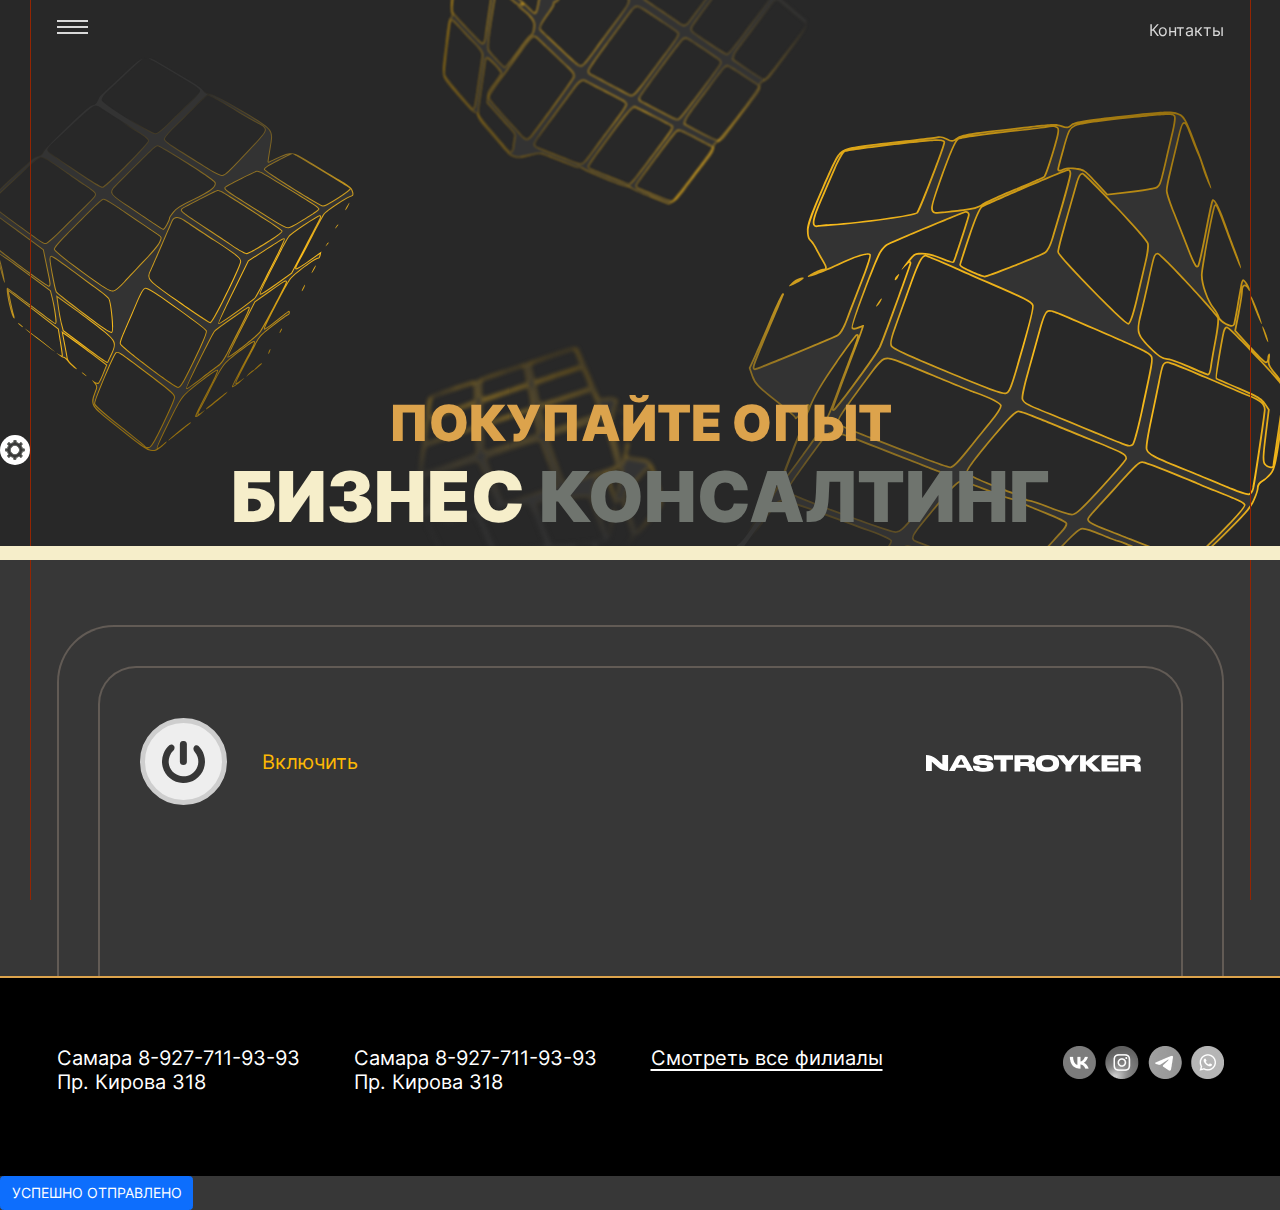
==== commit ef581d4b: "Add files via upload" ====
--- a/buisiness-consulting.html
+++ b/buisiness-consulting.html
@@ -51,7 +51,7 @@
 
                 <div class="banner-title text-center">
                     <div class="container">
-                        <img style="width: 27.5vw;" src="img/banner-images/bn-img-1-orange.svg" alt="">
+                        <h3 class="fz-biggest">ПОКУПАЙТЕ ОПЫТ</h3>
                         <h1>БИЗНЕС <span>КОНСАЛТИНГ</span></h1>
                     </div>
                 </div>
--- a/css/main.css
+++ b/css/main.css
@@ -141,6 +141,9 @@
   line-height: 165px;
   color: #403C39;
 }
+h1.my__shadow {
+  text-shadow: 3px -3px 0px #5B5A5F;
+}
 
 h2 {
   font-weight: 900;
@@ -164,6 +167,11 @@
   font-size: 30px;
   line-height: 36px;
 }
+h3.fz-biggest {
+  font-size: 50px;
+  line-height: 61px;
+  margin-bottom: 0;
+}
 
 h4 {
   font-weight: 900;
@@ -217,7 +225,8 @@
     font-size: 5vw;
     line-height: normal;
   }
-  h3.fz-bigger {
+  h3.fz-bigger,
+h3.fz-biggest {
     font-size: 25px;
     line-height: 30px;
   }
@@ -226,6 +235,10 @@
   h3.fz-bigger {
     font-size: 20px;
     line-height: 24px;
+  }
+  h3.fz-biggest {
+    font-size: 16px;
+    line-height: 22px;
   }
 }
 @media (max-width: 767px) {
@@ -1241,6 +1254,28 @@
   left: -455px;
   margin: auto;
 }
+.banner-box .prilojenie-text {
+  opacity: 0;
+  transform: scale(0);
+  -webkit-animation: textAppear 1s;
+          animation: textAppear 1s;
+  -webkit-animation-delay: 1.5s;
+          animation-delay: 1.5s;
+  -webkit-animation-fill-mode: forwards;
+          animation-fill-mode: forwards;
+}
+@-webkit-keyframes textAppear {
+  100% {
+    opacity: 1;
+    transform: scale(1);
+  }
+}
+@keyframes textAppear {
+  100% {
+    opacity: 1;
+    transform: scale(1);
+  }
+}
 
 .banner-subtitle {
   font-weight: 900;
@@ -1316,8 +1351,27 @@
   top: -87px;
   left: 0;
   margin: auto;
-}
-
+  transform: scale(0);
+  -webkit-animation: 4s zoomMap;
+          animation: 4s zoomMap;
+  opacity: 0;
+  -webkit-animation-fill-mode: forwards;
+          animation-fill-mode: forwards;
+}
+
+@-webkit-keyframes zoomMap {
+  100% {
+    opacity: 1;
+    transform: scale(1);
+  }
+}
+
+@keyframes zoomMap {
+  100% {
+    opacity: 1;
+    transform: scale(1);
+  }
+}
 .banner-special-img__text-box {
   position: relative;
   z-index: 1;
@@ -1386,6 +1440,10 @@
   left: 311px;
   top: 3px;
   margin: auto;
+  -webkit-animation: 2s screenFloating infinite;
+          animation: 2s screenFloating infinite;
+  -webkit-animation-delay: 0s;
+          animation-delay: 0s;
 }
 .banner-special-img__text-box .raz-box.raz-2 p {
   font-size: 12px;
@@ -1404,6 +1462,10 @@
   left: 70px;
   margin: auto;
   top: 61px;
+  -webkit-animation: 2s screenFloating infinite;
+          animation: 2s screenFloating infinite;
+  -webkit-animation-delay: 1s;
+          animation-delay: 1s;
 }
 .banner-special-img__text-box .raz-box.raz-3 p {
   font-size: 15px;
@@ -1422,6 +1484,10 @@
   top: -164px;
   margin: auto;
   left: -401px;
+  -webkit-animation: 3s screenFloating infinite;
+          animation: 3s screenFloating infinite;
+  -webkit-animation-delay: 1s;
+          animation-delay: 1s;
 }
 .banner-special-img__text-box .raz-box.raz-4 p {
   font-size: 11.8356px;
@@ -1434,6 +1500,42 @@
   left: -21px;
   z-index: -1;
   width: 104px;
+}
+@-webkit-keyframes screenFloating {
+  0% {
+    transform: translateY(0);
+  }
+  50% {
+    transform: translateY(10px);
+  }
+}
+@keyframes screenFloating {
+  0% {
+    transform: translateY(0);
+  }
+  50% {
+    transform: translateY(10px);
+  }
+}
+
+.parallax-bg {
+  z-index: 1;
+}
+
+.parallax-img.pr-img-4 {
+  z-index: -1;
+}
+
+.parallax-wrap img {
+  position: absolute;
+  top: 0;
+  left: 0;
+  -o-object-fit: cover;
+     object-fit: cover;
+  width: 100%;
+  height: 100%;
+  -o-object-position: top;
+     object-position: top;
 }
 
 .sc-services {
@@ -2543,7 +2645,7 @@
     top: 41px;
   }
   .banner-special-img__text-box .raz-box.raz-3 p {
-    font-size: 8px;
+    font-size: 7px;
     line-height: 10px;
   }
   .banner-special-img__text-box .raz-box.raz-3 .raz-bg {
@@ -3011,4 +3113,7 @@
     margin-bottom: 0;
     text-align: left;
   }
+  .parallax-wrap img {
+    transform: none !important;
+  }
 }/*# sourceMappingURL=main.css.map */